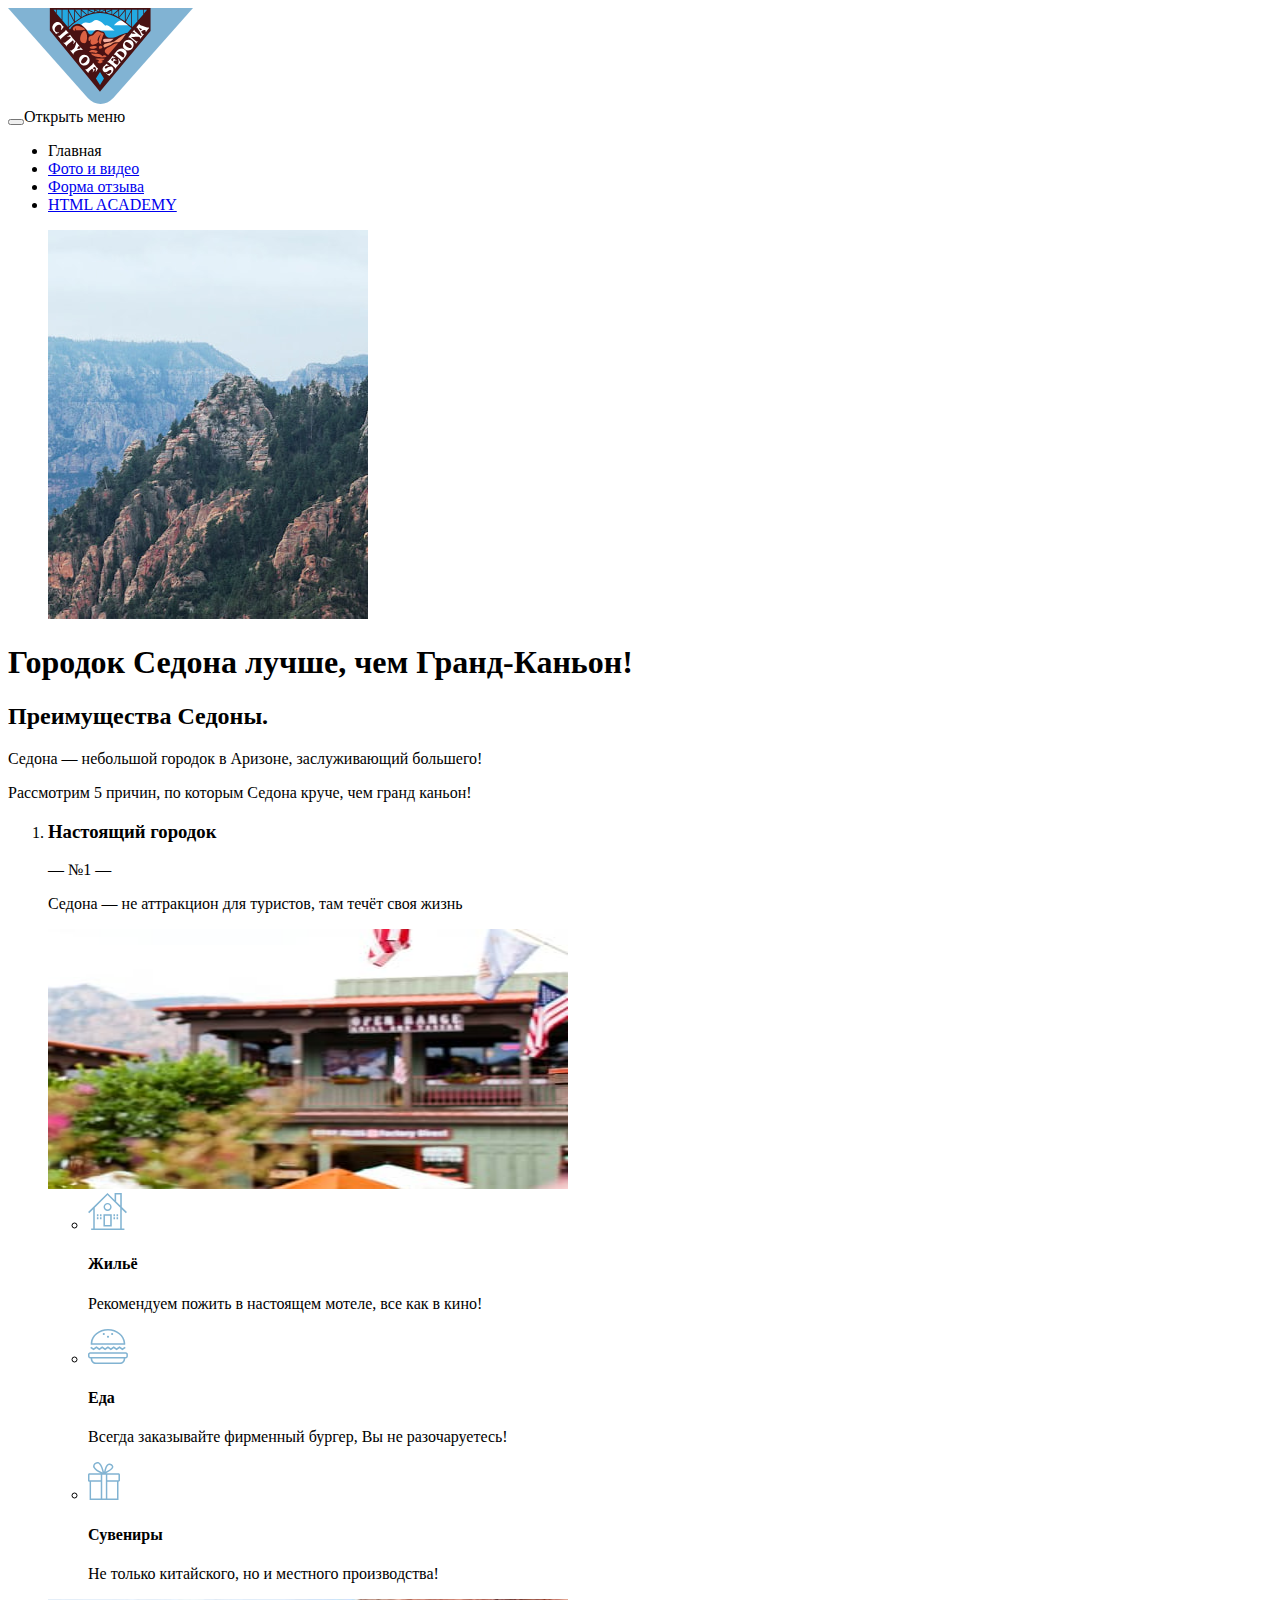
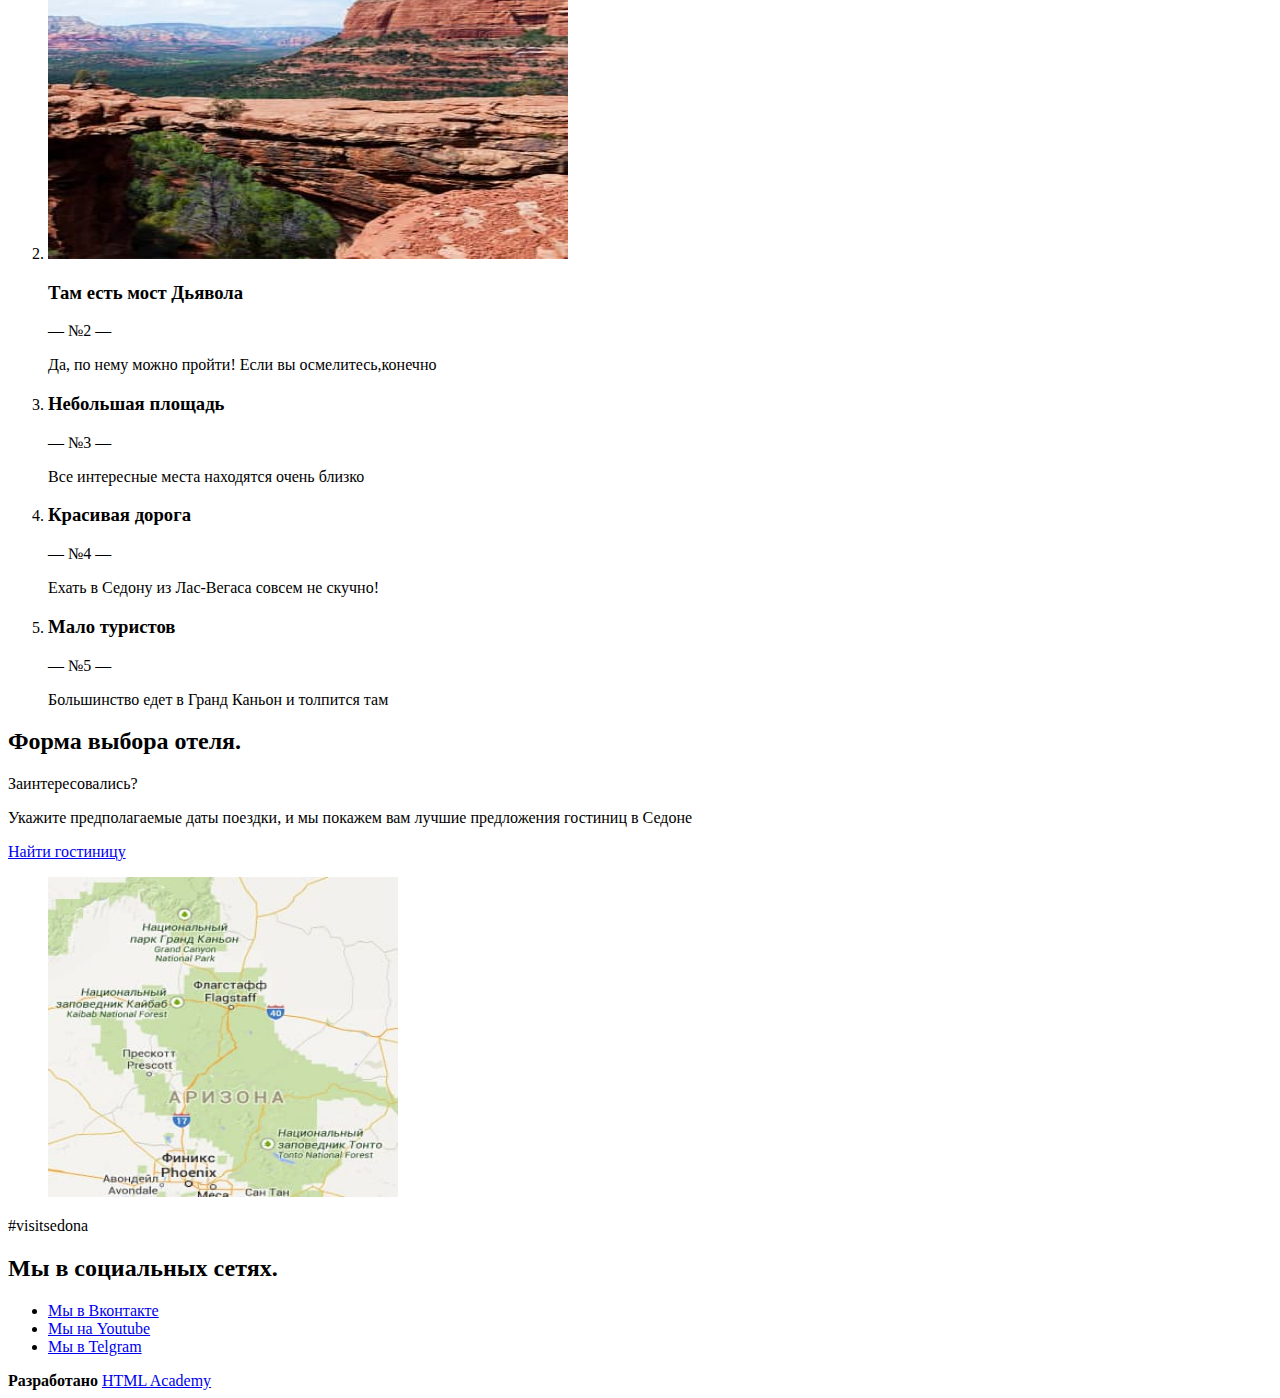
==== index.html @ c75508dc "Добавляет разметку главной страницы" ====
<!DOCTYPE html>
<html class="page" lang="ru">
<head>
  <meta charset="UTF-8">
  <title>Городок Седона</title>
</head>
<body class="page__body">
    <header class="main-header">
        <a class="main-header__logo">
            <img src="image/svg/logo.svg" width="185" height="96" alt="Городок Седона.">
        </a>
        <nav class="main-nav">
            <button class="main-nav__toggle" type="button"></button><span class="visually-hidden">Открыть меню</span>
            <div class="main-nav__wrapper">
                <ul class="main-nav__list site-list">
                    <li class="site-list__item">
                        <a>
                            Главная
                        </a>
                    </li>
                    <li class="site-list__item">
                        <a href="catalog.html">
                            Фото и видео
                        </a>
                    </li>
                    <li class="site-list__item">
                        <a href="form.html">
                            Форма отзыва
                        </a>
                    </li>
                    <li class="site-list__item">
                        <a href="https://htmlacademy.ru/">
                            HTML ACADEMY
                        </a>
                    </li>
                </ul>
            </div>
        </nav>
    </header>
    <main class="main-container">
        <figure class="main-slogan">
            <div class="main-slogan__wrapper">
                <img class="main-slogan__img" src="image/jpg/slogan-mobile.jpg" alt="Welcome to the georgeous Sedona because the grand Canyon sucks!">
            </div>
        </figure>
        <h1 class="visually-hidden">
            Городок Седона лучше, чем Гранд-Каньон!
        </h1>
        <section class="advantages">
            <div class="advantages__wrapper">
                <header class="advantages__header">
                    <h2 class="visually-hidden">
                        Преимущества Седоны.
                    </h2>
                </header>
                <p class="advantages__slogan">
                    Седона — небольшой городок в Аризоне, заслуживающий большего!
                </p>
                <p class="advantages__intro">
                    Рассмотрим 5 причин, по которым Седона круче, чем гранд каньон!
                </p>
            </div>
            <ol class="advantages__list">
                <li class="advantages__item">
                    <h3 class="advantages__title">
                        Настоящий городок
                    </h3>
                    <p class="advantages__number">
                        — №1 —
                    </p>
                    <p class="advantages__description">
                        Седона — не аттракцион для туристов, там течёт своя жизнь
                    </p>
                    <div class="advantages__pic">
                        <img class="advantages__pic pic-city" src="image/jpg/photo-city.jpg" width="520" height="260" alt="Жизнь в Седоне.">
                    </div>
                    <ul class="meta__list">
                        <li class="meta__item meta__item--house">
                            <img class="" src="image/svg/icon-house.svg" width="39" height="37" alt="Иконка.">
                            <h4 class="meta__title">
                                Жильё
                            </h4>
                            <p class="meta__description">
                                Рекомендуем пожить в настоящем мотеле, все как в кино!
                            </p>
                        </li>
                        <li class="meta__item meta__item--food">
                            <img class="" src="image/svg/icon-food.svg" width="40" height="35" alt="Иконка.">
                            <h4 class="meta__title">
                                Еда
                            </h4>
                            <p class="meta__description">
                                Всегда заказывайте фирменный бургер, Вы не разочаруетесь!                                
                            </p>
                        </li>
                        <li class="meta__item meta__item--souvenirs">
                            <img class="" src="image/svg/icon-souvenirs.svg" width="32" height="38" alt="Иконка.">
                            <h4 class="meta__title">
                                Сувениры
                            </h4>
                            <p class="meta__description">
                                Не только китайского, но и местного производства!
                            </p>
                        </li>
                    </ul>
                </li>
                <li class="advantages__item">
                    <div class="advantages__pic">
                        <img class="advantages__pic pic-bridge" src="image/jpg/photo-bridge.jpg" width="520" height="260" alt="Знаменитый каньон Седоны.">
                    </div>
                    <h3 class="advantages__title">
                        Там есть мост Дьявола
                    </h3>
                    <p class="advantages__number">
                        — №2 —
                    </p>
                    <p class="advantages__description">
                        Да, по нему можно пройти! Если вы осмелитесь,конечно
                    </p>
                </li>
                <li class="advantages__item">
                    <h3 class="advantages__title">
                        Небольшая площадь
                    </h3>
                    <p class="advantages__number">
                        — №3 —
                    </p>
                    <p class="advantages__description">
                        Все интересные места находятся очень близко
                    </p>
                </li>
                <li class="advantages__item">
                    <h3 class="advantages__title">
                        Красивая дорога
                    </h3>
                    <p class="advantages__number">
                        — №4 —
                    </p>
                    <p class="advantages__description">
                        Ехать в Седону из Лас-Вегаса совсем не скучно!
                    </p>
                </li>
                <li class="advantages__item">
                    <h3 class="advantages__title">
                        Мало туристов
                    </h3>
                    <p class="advantages__number">
                        — №5 —
                    </p>
                    <p class="advantages__description">
                        Большинство едет в Гранд Каньон и толпится там
                    </p>
                </li>
            </ol>
        </section>
    </main>
    <section class="booking">
        <div class="booking__wrapper">
            <h2 class="visually-hidden">
                Форма выбора отеля.
            </h2>
            <p class="booking__header">
                Заинтересовались?
            </p>
            <p class="booking_description">
                Укажите предполагаемые даты поездки, и мы покажем вам лучшие предложения гостиниц в Седоне
            </p>
            <a class="booking__button" href="#">
                Найти гостиницу
            </a>
        </div>
        <figure class="booking__map">
            <img class="booking__map-img" src="image/jpg/map-mobile.jpg" height="320" width="350" alt="Расположение Седоны на карте">
        </figure>
    </section>
    <footer class="main-footer">
        <div class="main-footer__wrapper">
            <div class="main-footer__hashtag hashtag">
                #visitsedona
            </div>
            <div class="main-footer__social">
                <h2 class="visually-hidden">
                    Мы в социальных сетях.
                </h2>
                <ul class="social__list">
                    <li class="social_item">
                        <a class="main-footer__social--vkontacte" href="https://vk.com/htmlacademy">
                            Мы в Вконтакте
                       </a>
                    </li>
                    <li class="social_item">
                        <a class="main-footer__social--youtube" href="https://vk.com/htmlacademy">
                            Мы на Youtube
                       </a>
                    </li>
                    <li class="social_item">
                        <a class="main-footer__social--telegram" href="https://vk.com/htmlacademy">
                            Мы в Telgram
                       </a>
                    </li>
                </ul>
            </div>
            <div class="main-footer__copyright">
                <b class="copyright__text">
                    Разработано
                </b>
                <a class="copyright__link" href="https://htmlacademy.ru/intensive/adaptive">
                    HTML Academy
                </a>
            </div>
        </div>
    </footer>
</body>
</html>
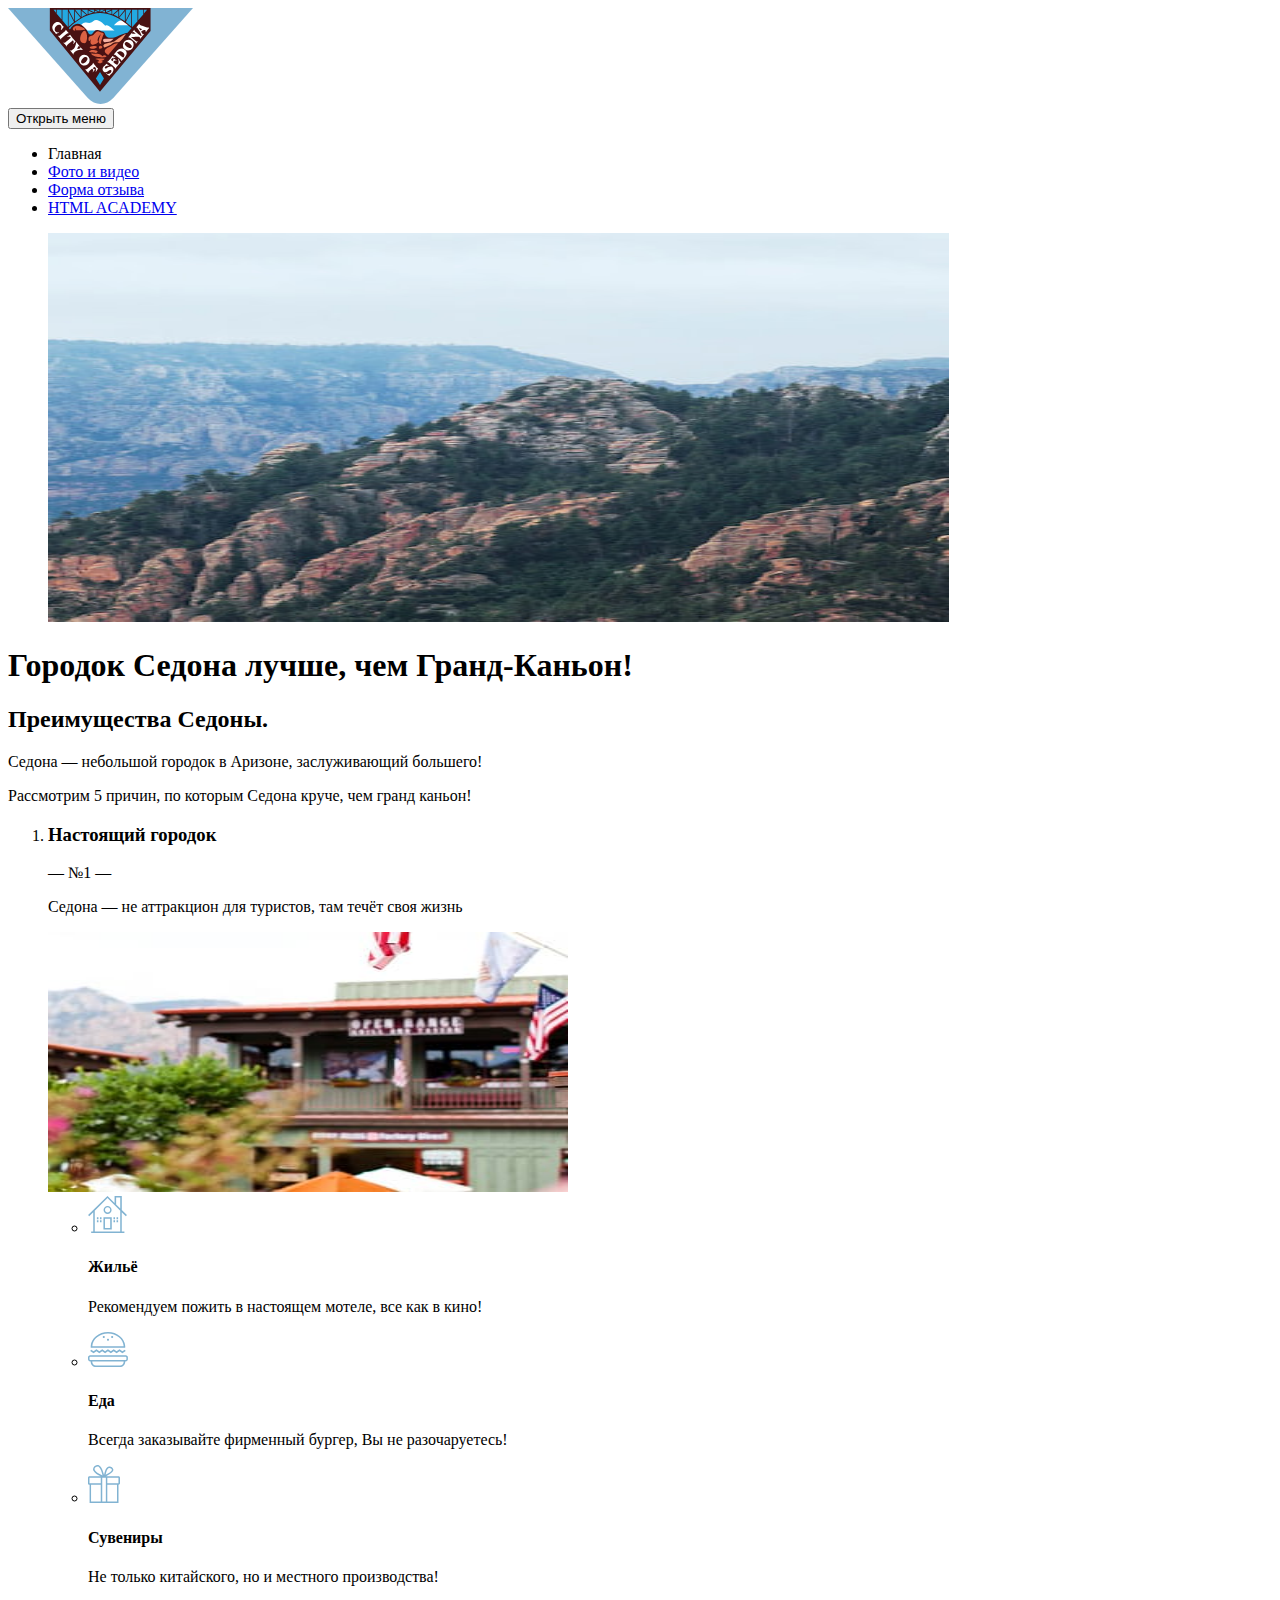
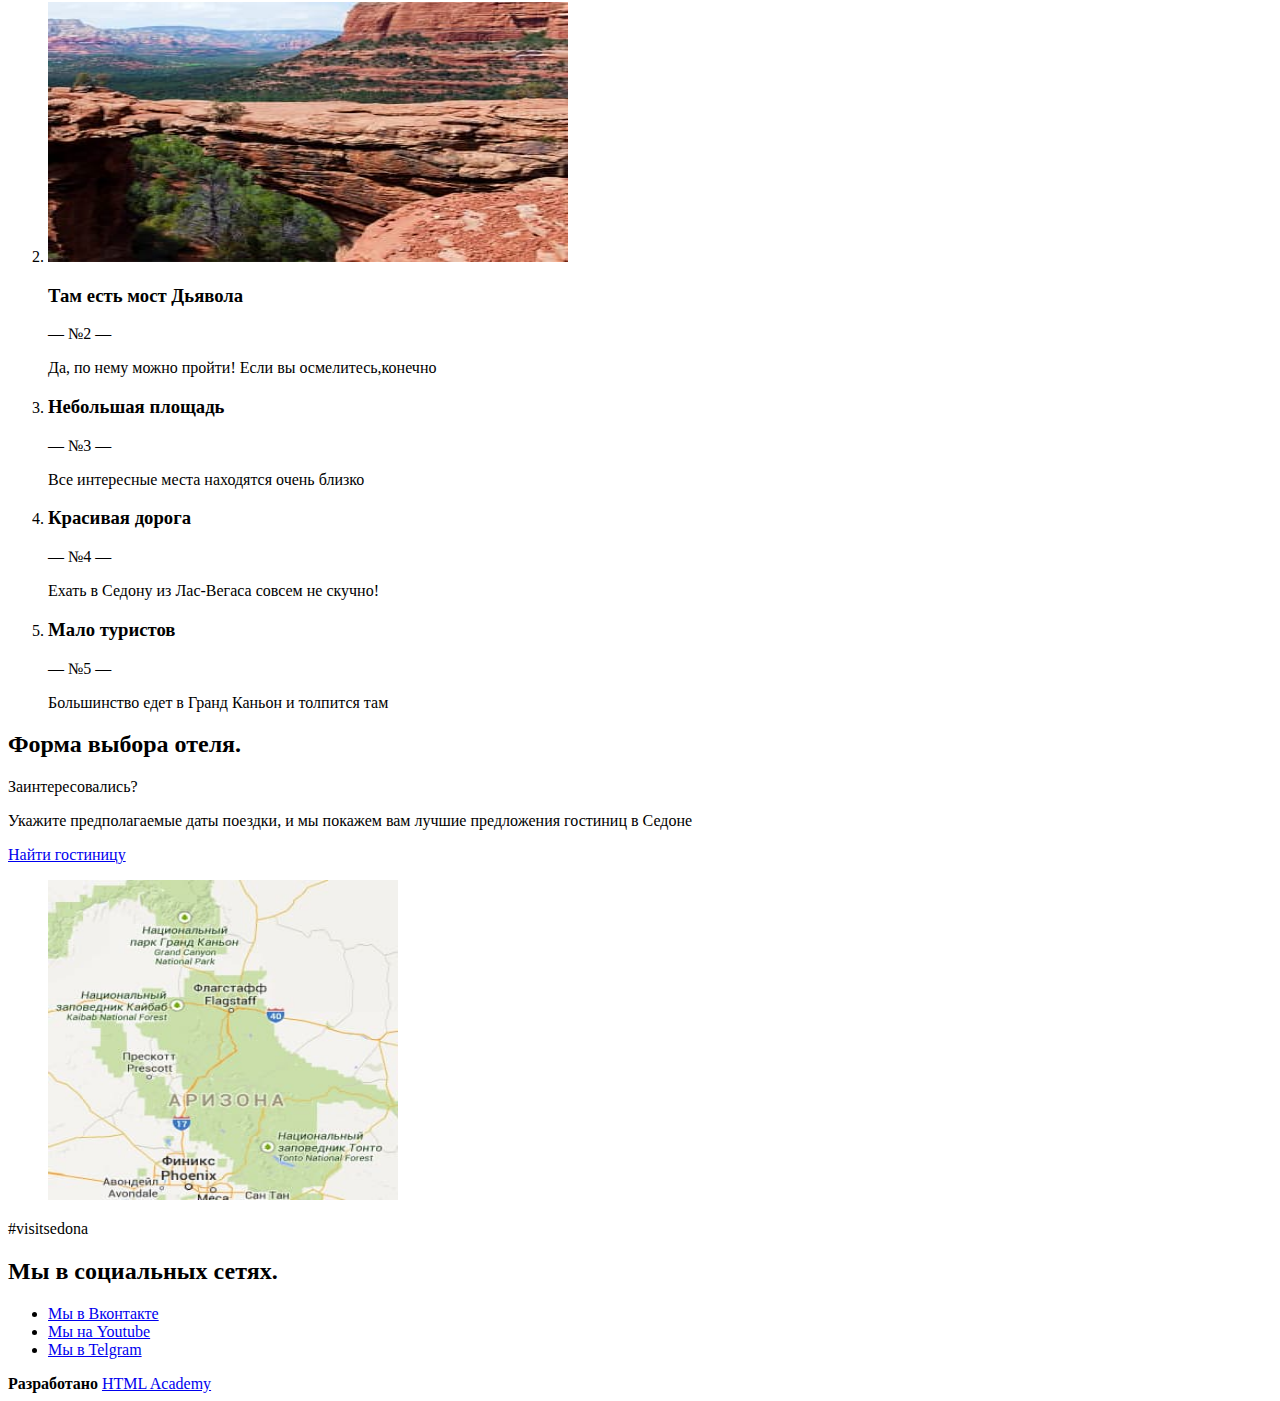
==== commit 7c1ab126: "Merge pull request #2 from iamalia/module2-task1" ====
--- a/index.html
+++ b/index.html
@@ -5,210 +5,214 @@
   <title>Городок Седона</title>
 </head>
 <body class="page__body">
-    <header class="main-header">
-        <a class="main-header__logo">
-            <img src="image/svg/logo.svg" width="185" height="96" alt="Городок Седона.">
-        </a>
-        <nav class="main-nav">
-            <button class="main-nav__toggle" type="button"></button><span class="visually-hidden">Открыть меню</span>
-            <div class="main-nav__wrapper">
-                <ul class="main-nav__list site-list">
-                    <li class="site-list__item">
-                        <a>
-                            Главная
-                        </a>
-                    </li>
-                    <li class="site-list__item">
-                        <a href="catalog.html">
-                            Фото и видео
-                        </a>
-                    </li>
-                    <li class="site-list__item">
-                        <a href="form.html">
-                            Форма отзыва
-                        </a>
-                    </li>
-                    <li class="site-list__item">
-                        <a href="https://htmlacademy.ru/">
-                            HTML ACADEMY
-                        </a>
-                    </li>
-                </ul>
-            </div>
-        </nav>
-    </header>
-    <main class="main-container">
-        <figure class="main-slogan">
-            <div class="main-slogan__wrapper">
-                <img class="main-slogan__img" src="image/jpg/slogan-mobile.jpg" alt="Welcome to the georgeous Sedona because the grand Canyon sucks!">
-            </div>
-        </figure>
-        <h1 class="visually-hidden">
-            Городок Седона лучше, чем Гранд-Каньон!
-        </h1>
-        <section class="advantages">
-            <div class="advantages__wrapper">
-                <header class="advantages__header">
-                    <h2 class="visually-hidden">
-                        Преимущества Седоны.
-                    </h2>
-                </header>
-                <p class="advantages__slogan">
-                    Седона — небольшой городок в Аризоне, заслуживающий большего!
-                </p>
-                <p class="advantages__intro">
-                    Рассмотрим 5 причин, по которым Седона круче, чем гранд каньон!
-                </p>
-            </div>
-            <ol class="advantages__list">
-                <li class="advantages__item">
-                    <h3 class="advantages__title">
-                        Настоящий городок
-                    </h3>
-                    <p class="advantages__number">
-                        — №1 —
-                    </p>
-                    <p class="advantages__description">
-                        Седона — не аттракцион для туристов, там течёт своя жизнь
-                    </p>
-                    <div class="advantages__pic">
-                        <img class="advantages__pic pic-city" src="image/jpg/photo-city.jpg" width="520" height="260" alt="Жизнь в Седоне.">
-                    </div>
-                    <ul class="meta__list">
-                        <li class="meta__item meta__item--house">
-                            <img class="" src="image/svg/icon-house.svg" width="39" height="37" alt="Иконка.">
-                            <h4 class="meta__title">
-                                Жильё
-                            </h4>
-                            <p class="meta__description">
-                                Рекомендуем пожить в настоящем мотеле, все как в кино!
-                            </p>
-                        </li>
-                        <li class="meta__item meta__item--food">
-                            <img class="" src="image/svg/icon-food.svg" width="40" height="35" alt="Иконка.">
-                            <h4 class="meta__title">
-                                Еда
-                            </h4>
-                            <p class="meta__description">
-                                Всегда заказывайте фирменный бургер, Вы не разочаруетесь!                                
-                            </p>
-                        </li>
-                        <li class="meta__item meta__item--souvenirs">
-                            <img class="" src="image/svg/icon-souvenirs.svg" width="32" height="38" alt="Иконка.">
-                            <h4 class="meta__title">
-                                Сувениры
-                            </h4>
-                            <p class="meta__description">
-                                Не только китайского, но и местного производства!
-                            </p>
-                        </li>
-                    </ul>
-                </li>
-                <li class="advantages__item">
-                    <div class="advantages__pic">
-                        <img class="advantages__pic pic-bridge" src="image/jpg/photo-bridge.jpg" width="520" height="260" alt="Знаменитый каньон Седоны.">
-                    </div>
-                    <h3 class="advantages__title">
-                        Там есть мост Дьявола
-                    </h3>
-                    <p class="advantages__number">
-                        — №2 —
-                    </p>
-                    <p class="advantages__description">
-                        Да, по нему можно пройти! Если вы осмелитесь,конечно
-                    </p>
-                </li>
-                <li class="advantages__item">
-                    <h3 class="advantages__title">
-                        Небольшая площадь
-                    </h3>
-                    <p class="advantages__number">
-                        — №3 —
-                    </p>
-                    <p class="advantages__description">
-                        Все интересные места находятся очень близко
-                    </p>
-                </li>
-                <li class="advantages__item">
-                    <h3 class="advantages__title">
-                        Красивая дорога
-                    </h3>
-                    <p class="advantages__number">
-                        — №4 —
-                    </p>
-                    <p class="advantages__description">
-                        Ехать в Седону из Лас-Вегаса совсем не скучно!
-                    </p>
-                </li>
-                <li class="advantages__item">
-                    <h3 class="advantages__title">
-                        Мало туристов
-                    </h3>
-                    <p class="advantages__number">
-                        — №5 —
-                    </p>
-                    <p class="advantages__description">
-                        Большинство едет в Гранд Каньон и толпится там
-                    </p>
-                </li>
-            </ol>
-        </section>
+  <header class="main-header">
+    <a class="main-header__logo">
+      <img src="image/svg/logo.svg" width="185" height="96" alt="Городок Седона.">
+    </a>
+    <nav class="main-nav">
+      <button class="main-nav__toggle" type="button">
+        <span class="visually-hidden">
+          Открыть меню
+        </span>
+      </button>
+      <div class="main-nav__wrapper">
+        <ul class="main-nav__list site-list">
+          <li class="site-list__item">
+            <a>
+              Главная
+            </a>
+          </li>
+          <li class="site-list__item">
+            <a href="catalog.html">
+              Фото и видео
+            </a>
+          </li>
+          <li class="site-list__item">
+            <a href="form.html">
+              Форма отзыва
+            </a>
+          </li>
+          <li class="site-list__item">
+            <a href="https://htmlacademy.ru/">
+              HTML ACADEMY
+            </a>
+          </li>
+        </ul>
+      </div>
+    </nav>
+  </header>
+  <main class="main-container">
+    <figure class="main-slogan">
+      <div class="main-slogan__wrapper">
+        <img class="main-slogan__img" src="image/jpg/slogan-mobile.jpg" width="901" height="389" alt="Welcome to the georgeous Sedona because the grand Canyon sucks!">
+      </div>
+    </figure>
+    <h1 class="visually-hidden">
+      Городок Седона лучше, чем Гранд-Каньон!
+    </h1>
+    <section class="advantages">
+      <div class="advantages__wrapper">
+        <header class="advantages__header">
+          <h2 class="visually-hidden">
+            Преимущества Седоны.
+          </h2>
+        </header>
+        <p class="advantages__slogan">
+          Седона — небольшой городок в Аризоне, заслуживающий большего!
+        </p>
+        <p class="advantages__intro">
+          Рассмотрим 5 причин, по которым Седона круче, чем гранд каньон!
+        </p>
+      </div>
+      <ol class="advantages__list">
+        <li class="advantages__item">
+          <h3 class="advantages__title">
+            Настоящий городок
+          </h3>
+          <p class="advantages__number">
+            — №1 —
+          </p>
+          <p class="advantages__description">
+            Седона — не аттракцион для туристов, там течёт своя жизнь
+          </p>
+          <div class="advantages__pic">
+            <img class="advantages__pic pic-city" src="image/jpg/photo-city.jpg" width="520" height="260" alt="Жизнь в Седоне.">
+          </div>
+          <ul class="advantages__meta">
+            <li class="advantages__meta advantages__meta--item">
+              <img class="advantages__meta advantages__meta--icon" src="image/svg/icon-house.svg" width="39" height="37" alt="Иконка.">
+              <h4 class="advantages__meta advantages__meta--tittle">
+                Жильё
+              </h4>
+              <p class="advantages__meta advantages__meta--description">
+                Рекомендуем пожить в настоящем мотеле, все как в кино!
+              </p>
+            </li>
+            <li class="advantages__meta advantages__meta--item">
+              <img class="advantages__meta advantages__meta--icon" src="image/svg/icon-food.svg" width="40" height="35" alt="Иконка.">
+              <h4 class="advantages__meta advantages__meta--title">
+                Еда
+              </h4>
+              <p class="advantages__meta advantages__meta--description">
+                Всегда заказывайте фирменный бургер, Вы не разочаруетесь!
+              </p>
+            </li>
+            <li class="advantages__meta advantages__meta--item">
+              <img class="advantages__meta advantages__meta--icon" src="image/svg/icon-souvenirs.svg" width="32" height="38" alt="Иконка.">
+              <h4 class="advantages__meta advantages__meta--title">
+                Сувениры
+              </h4>
+              <p class="advantages__meta advantages__meta--description">
+                Не только китайского, но и местного производства!
+              </p>
+            </li>
+          </ul>
+        </li>
+        <li class="advantages__item">
+          <div class="advantages__pic">
+            <img class="advantages__pic pic-bridge" src="image/jpg/photo-bridge.jpg" width="520" height="260" alt="Знаменитый каньон Седоны.">
+          </div>
+          <h3 class="advantages__title">
+            Там есть мост Дьявола
+          </h3>
+          <p class="advantages__number">
+            — №2 —
+          </p>
+          <p class="advantages__description">
+            Да, по нему можно пройти! Если вы осмелитесь,конечно
+          </p>
+        </li>
+        <li class="advantages__item">
+          <h3 class="advantages__title">
+            Небольшая площадь
+          </h3>
+          <p class="advantages__number">
+            — №3 —
+          </p>
+          <p class="advantages__description">
+            Все интересные места находятся очень близко
+          </p>
+        </li>
+        <li class="advantages__item">
+          <h3 class="advantages__title">
+            Красивая дорога
+          </h3>
+          <p class="advantages__number">
+            — №4 —
+          </p>
+          <p class="advantages__description">
+            Ехать в Седону из Лас-Вегаса совсем не скучно!
+          </p>
+        </li>
+        <li class="advantages__item">
+          <h3 class="advantages__title">
+            Мало туристов
+          </h3>
+          <p class="advantages__number">
+            — №5 —
+          </p>
+          <p class="advantages__description">
+            Большинство едет в Гранд Каньон и толпится там
+          </p>
+        </li>
+      </ol>
+    </section>
     </main>
     <section class="booking">
-        <div class="booking__wrapper">
-            <h2 class="visually-hidden">
-                Форма выбора отеля.
-            </h2>
-            <p class="booking__header">
-                Заинтересовались?
-            </p>
-            <p class="booking_description">
-                Укажите предполагаемые даты поездки, и мы покажем вам лучшие предложения гостиниц в Седоне
-            </p>
-            <a class="booking__button" href="#">
-                Найти гостиницу
-            </a>
-        </div>
-        <figure class="booking__map">
-            <img class="booking__map-img" src="image/jpg/map-mobile.jpg" height="320" width="350" alt="Расположение Седоны на карте">
-        </figure>
+      <div class="booking__wrapper">
+        <h2 class="visually-hidden">
+          Форма выбора отеля.
+        </h2>
+        <p class="booking__header">
+          Заинтересовались?
+        </p>
+        <p class="booking__description">
+          Укажите предполагаемые даты поездки, и мы покажем вам лучшие предложения гостиниц в Седоне
+        </p>
+        <a class="booking__button" href="#">
+          Найти гостиницу
+        </a>
+      </div>
+      <figure class="booking__map">
+        <img class="booking__map-img" src="image/jpg/map-mobile.jpg" height="320" width="350" alt="Расположение Седоны на карте">
+      </figure>
     </section>
     <footer class="main-footer">
-        <div class="main-footer__wrapper">
-            <div class="main-footer__hashtag hashtag">
-                #visitsedona
-            </div>
-            <div class="main-footer__social">
-                <h2 class="visually-hidden">
-                    Мы в социальных сетях.
-                </h2>
-                <ul class="social__list">
-                    <li class="social_item">
-                        <a class="main-footer__social--vkontacte" href="https://vk.com/htmlacademy">
-                            Мы в Вконтакте
-                       </a>
-                    </li>
-                    <li class="social_item">
-                        <a class="main-footer__social--youtube" href="https://vk.com/htmlacademy">
-                            Мы на Youtube
-                       </a>
-                    </li>
-                    <li class="social_item">
-                        <a class="main-footer__social--telegram" href="https://vk.com/htmlacademy">
-                            Мы в Telgram
-                       </a>
-                    </li>
-                </ul>
-            </div>
-            <div class="main-footer__copyright">
-                <b class="copyright__text">
-                    Разработано
-                </b>
-                <a class="copyright__link" href="https://htmlacademy.ru/intensive/adaptive">
-                    HTML Academy
-                </a>
-            </div>
+      <div class="main-footer__wrapper">
+        <div class="main-footer__hashtag hashtag">
+          #visitsedona
         </div>
+        <div class="main-footer__social social">
+          <h2 class="visually-hidden">
+            Мы в социальных сетях.
+          </h2>
+          <ul class="social__list">
+            <li class="social__item">
+              <a class="social__link social__link--vkontacte" href="https://vk.com/htmlacademy">
+                Мы в Вконтакте
+              </a>
+            </li>
+            <li class="social__item">
+              <a class="social__link social__link--youtube" href="https://vk.com/htmlacademy">
+                Мы на Youtube
+              </a>
+            </li>
+            <li class="social__item">
+              <a class="social__link social__link--telegram" href="https://vk.com/htmlacademy">
+                Мы в Telgram
+              </a>
+            </li>
+          </ul>
+        </div>
+        <div class="main-footer__copyright copyright">
+          <b class="copyright__text">
+            Разработано
+          </b>
+          <a class="copyright__link" href="https://htmlacademy.ru/intensive/adaptive">
+            HTML Academy
+          </a>
+        </div>
+      </div>
     </footer>
 </body>
-</html>+</html>
